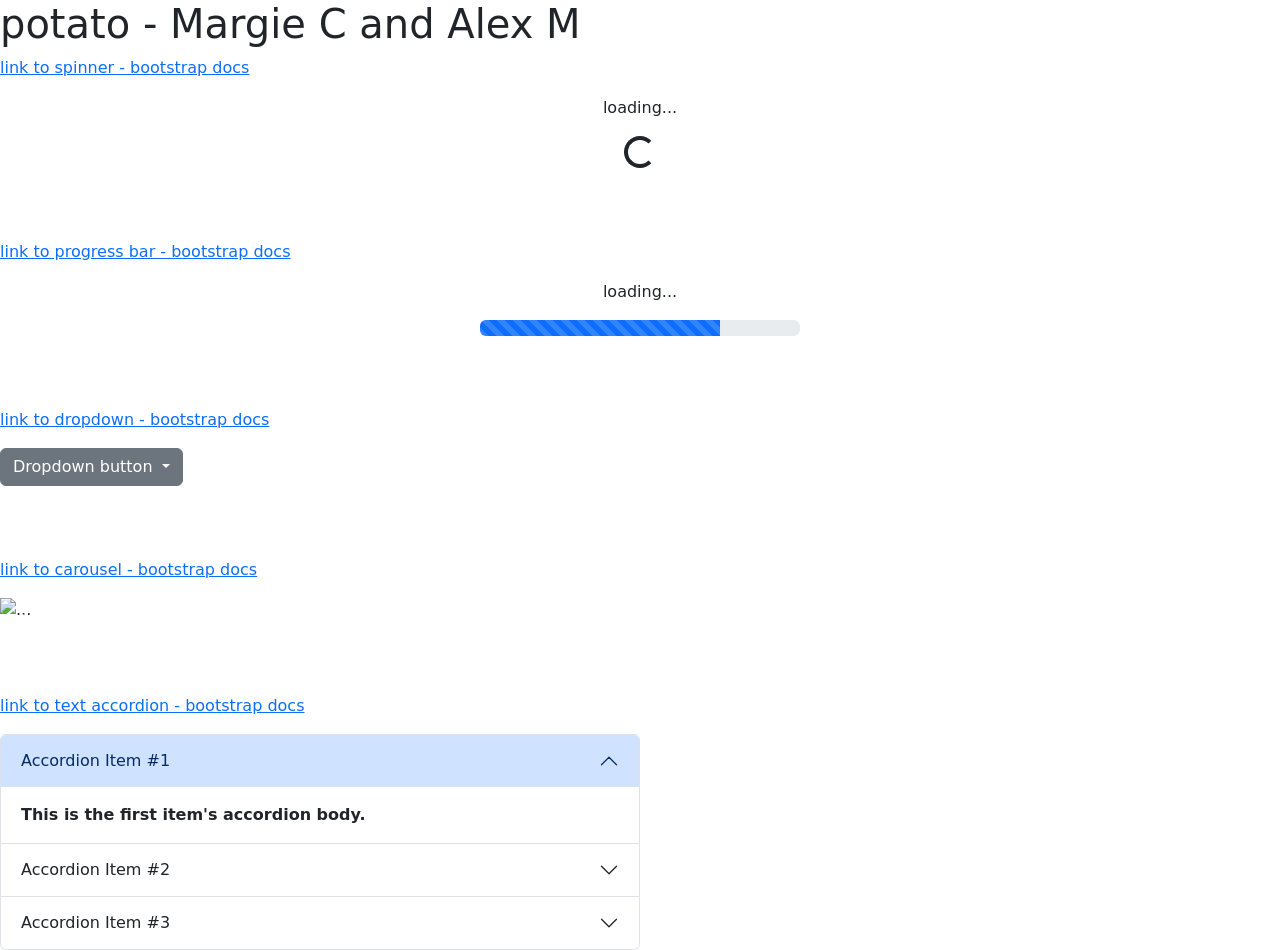
==== 20_bt_potato_caoM_murokhS/index.html @ a808ff15 "classwork" ====
<!doctype html>
<html lang="en">


  <head>

    <style>

      </style>

    <meta charset="utf-8">
    <meta name="viewport" content="width=device-width, initial-scale=1">
    <title>Bootstrap guide</title>

    <link href="https://cdn.jsdelivr.net/npm/bootstrap@5.3.3/dist/css/bootstrap.min.css" rel="stylesheet" integrity="sha384-QWTKZyjpPEjISv5WaRU9OFeRpok6YctnYmDr5pNlyT2bRjXh0JMhjY6hW+ALEwIH" crossorigin="anonymous">
</head>
<body>
    <!-- imports cdn for javascript -->
    <script src="https://cdn.jsdelivr.net/npm/bootstrap@5.3.3/dist/js/bootstrap.bundle.min.js" integrity="sha384-YvpcrYf0tY3lHB60NNkmXc5s9fDVZLESaAA55NDzOxhy9GkcIdslK1eN7N6jIeHz" crossorigin="anonymous"></script>
    <h1>potato - Margie C and Alex M</h1>

    <!-- spinner -->
    <p><a href="https://getbootstrap.com/docs/5.3/components/spinner/">link to spinner - bootstrap docs</a></p>
    <p style="text-align: center;">loading... </p>
    <div class="d-flex justify-content-center">
      <div class="spinner-border" role="status">
        <span class="visually-hidden">Loading...</span>
      </div>
    </div>

  </br></br></br>

    <!-- progress bar -->
    <p><a href="https://getbootstrap.com/docs/5.3/components/dropdown/">link to progress bar - bootstrap docs</a></p>
    <p style="text-align: center;">loading...</p>
    <div class="d-flex justify-content-center">
      <div class="progress w-25" role="progressbar" aria-label="Animated striped example" aria-valuenow="75" aria-valuemin="0" aria-valuemax="100">
        <div class="progress-bar progress-bar-striped progress-bar-animated" style="width: 75%"></div>
      </div>
    </div>

  </br></br></br>

    <!-- dropdown -->
    <p><a href="https://getbootstrap.com/docs/5.3/components/dropdown/">link to dropdown - bootstrap docs</a></p>
    <div class="dropdown">
      <button class="btn btn-secondary dropdown-toggle" type="button" data-bs-toggle="dropdown" aria-expanded="false">
        Dropdown button
      </button>
      <ul class="dropdown-menu">
        <li><a class="dropdown-item" href="#">Action</a></li>
        <li><a class="dropdown-item" href="#">Another action</a></li>
        <li><a class="dropdown-item" href="#">Something else here</a></li>
      </ul>
    </div>

  </br></br></br>

    <!-- image carousel -->
    <p><a href="https://getbootstrap.com/docs/5.3/components/carousel/">link to carousel - bootstrap docs</a></p>
    <div id="carouselExample" class="carousel slide w-25">
      <div class="carousel-inner">
        <div class="carousel-item active">
          <img src="https://encrypted-tbn2.gstatic.com/images?q=tbn:ANd9GcSC4DtHTGprsp7K8u0ZlfSDmIDplvQYH5vniT0I3rpcl6wqBh8b" class="d-block w-100" alt="...">
        </div>
        <div class="carousel-item">
          <img src="https://encrypted-tbn0.gstatic.com/images?q=tbn:ANd9GcQdedTei9aA0Hl3wwv7lcqZJ9opT6iqtQlGjkkdJvPPq4kwf02kx5Y0jO_9ptZSN_1f_xWuUBUtCYdGzRhxvNgbQvbQzYAHAyYejVN62g" class="d-block w-100" alt="...">
        </div>
        <div class="carousel-item">
          <img src="https://encrypted-tbn1.gstatic.com/images?q=tbn:ANd9GcQ1UhMag2REn_cxAiF2qRczfpWHKHsEV9VxQAzis2B9i559tWM_2nmN6yZy1zgsgaDbJZ0cTr2H-j9gKsCTVX0S_AuxUm5n_A64Mo7OsHU" class="d-block w-100" alt="...">
        </div>
      </div>
      <button class="carousel-control-prev" type="button" data-bs-target="#carouselExample" data-bs-slide="prev">
        <span class="carousel-control-prev-icon" aria-hidden="true"></span>
        <span class="visually-hidden">Previous</span>
      </button>
      <button class="carousel-control-next" type="button" data-bs-target="#carouselExample" data-bs-slide="next">
        <span class="carousel-control-next-icon" aria-hidden="true"></span>
        <span class="visually-hidden">Next</span>
      </button>
    </div>


</br></br></br>

    <!-- text accordion -->
    <p><a href="https://getbootstrap.com/docs/5.3/components/accordion/">link to text accordion - bootstrap docs</a></p>
    <div class="accordion w-50" id="accordionExample">
      <div class="accordion-item">
        <h2 class="accordion-header">
          <button class="accordion-button" type="button" data-bs-toggle="collapse" data-bs-target="#collapseOne" aria-expanded="true" aria-controls="collapseOne">
            Accordion Item #1
          </button>
        </h2>
        <div id="collapseOne" class="accordion-collapse collapse show" data-bs-parent="#accordionExample">
          <div class="accordion-body">
            <strong>This is the first item's accordion body.</strong>
          </div>
        </div>
      </div>
      <div class="accordion-item">
        <h2 class="accordion-header">
          <button class="accordion-button collapsed" type="button" data-bs-toggle="collapse" data-bs-target="#collapseTwo" aria-expanded="false" aria-controls="collapseTwo">
            Accordion Item #2
          </button>
        </h2>
        <div id="collapseTwo" class="accordion-collapse collapse" data-bs-parent="#accordionExample">
          <div class="accordion-body">
            <strong>This is the second item's accordion body.</strong>
          </div>
        </div>
      </div>
      <div class="accordion-item">
        <h2 class="accordion-header">
          <button class="accordion-button collapsed" type="button" data-bs-toggle="collapse" data-bs-target="#collapseThree" aria-expanded="false" aria-controls="collapseThree">
            Accordion Item #3
          </button>
        </h2>
        <div id="collapseThree" class="accordion-collapse collapse" data-bs-parent="#accordionExample">
          <div class="accordion-body">
            <strong>This is the third item's accordion body.</strong>
          </div>
        </div>
      </div>
    </div>


</body>
</html>
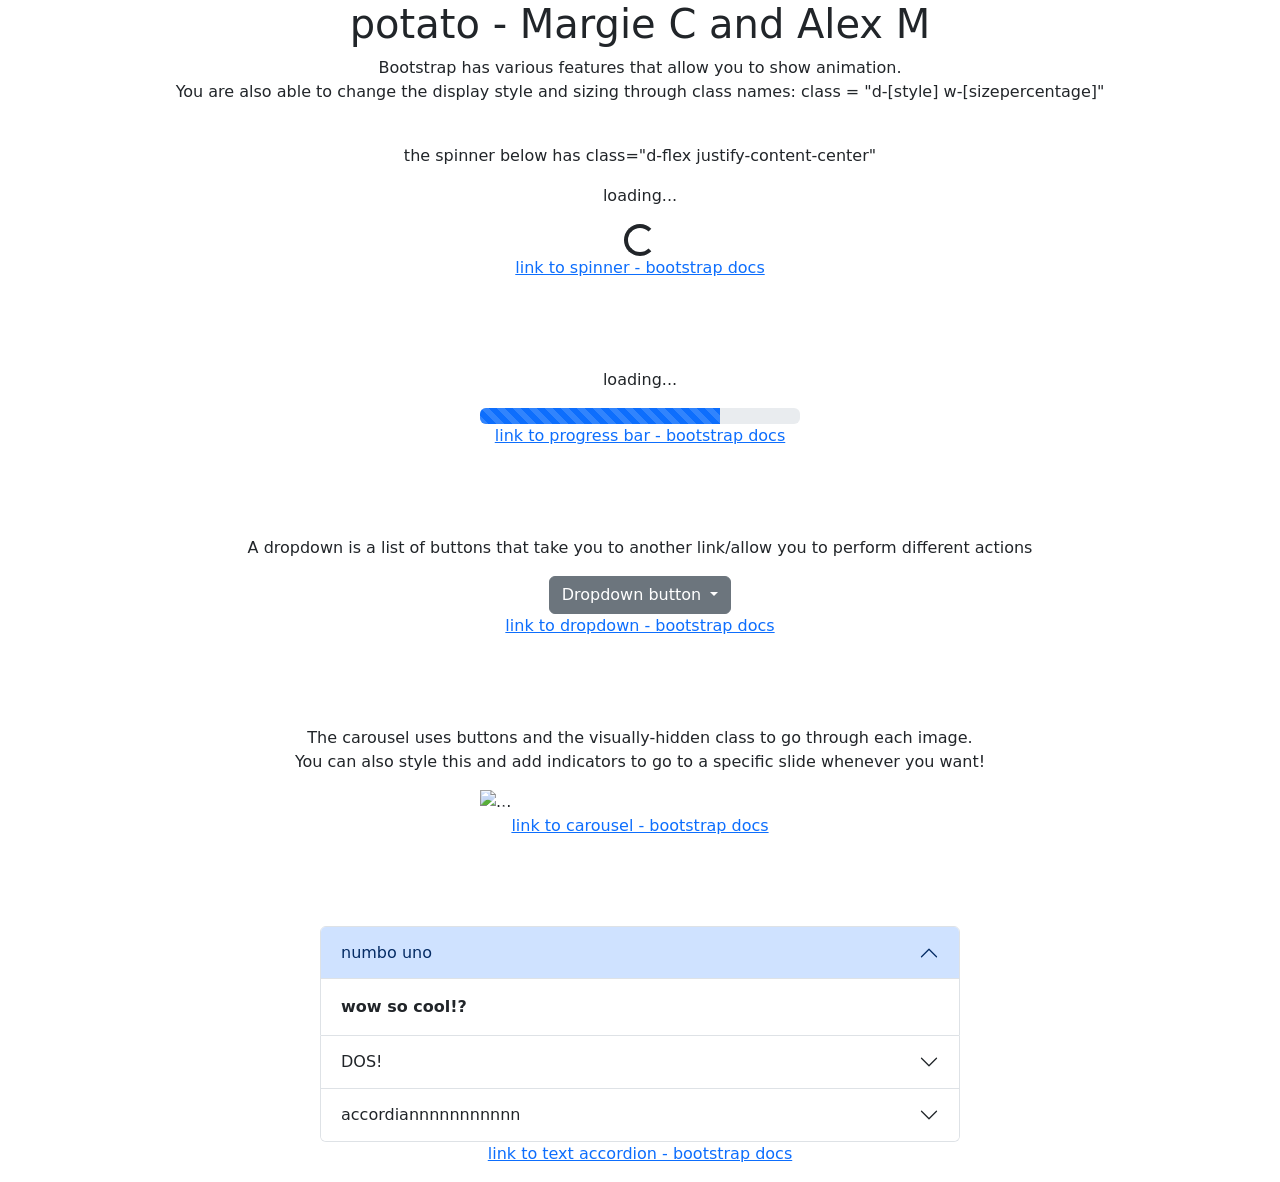
==== commit ced95ae2: "added comments" ====
--- a/20_bt_potato_caoM_murokhS/index.html
+++ b/20_bt_potato_caoM_murokhS/index.html
@@ -1,8 +1,12 @@
-<!doctype html>
-<html lang="en">
+<!DOCTYPE html>
 
+<!--
+  potato: Margie C, Sasha M
+  SoftDev pd5
+  Nov 15 2024
+ --> 
 
-  <head>
+<head>
 
     <style>
 
@@ -17,113 +21,123 @@
 <body>
     <!-- imports cdn for javascript -->
     <script src="https://cdn.jsdelivr.net/npm/bootstrap@5.3.3/dist/js/bootstrap.bundle.min.js" integrity="sha384-YvpcrYf0tY3lHB60NNkmXc5s9fDVZLESaAA55NDzOxhy9GkcIdslK1eN7N6jIeHz" crossorigin="anonymous"></script>
-    <h1>potato - Margie C and Alex M</h1>
-
+    <h1 style="text-align: center;">potato - Margie C and Alex M</h1>
+    <p style="text-align: center;">Bootstrap has various features that allow you to show animation. <br>
+    You are also able to change the display style and sizing through class names:
+     class = "d-[style] w-[sizepercentage]" <br> <br>
+    </p>
+    <p style="text-align: center;">the spinner below has class="d-flex justify-content-center"<p>
     <!-- spinner -->
-    <p><a href="https://getbootstrap.com/docs/5.3/components/spinner/">link to spinner - bootstrap docs</a></p>
     <p style="text-align: center;">loading... </p>
     <div class="d-flex justify-content-center">
       <div class="spinner-border" role="status">
         <span class="visually-hidden">Loading...</span>
       </div>
     </div>
+    <p style="text-align: center;"><a href="https://getbootstrap.com/docs/5.3/components/spinner/">link to spinner - bootstrap docs</a></p>
 
   </br></br></br>
 
     <!-- progress bar -->
-    <p><a href="https://getbootstrap.com/docs/5.3/components/dropdown/">link to progress bar - bootstrap docs</a></p>
     <p style="text-align: center;">loading...</p>
     <div class="d-flex justify-content-center">
       <div class="progress w-25" role="progressbar" aria-label="Animated striped example" aria-valuenow="75" aria-valuemin="0" aria-valuemax="100">
         <div class="progress-bar progress-bar-striped progress-bar-animated" style="width: 75%"></div>
       </div>
     </div>
+    <p style="text-align: center;"><a href="https://getbootstrap.com/docs/5.3/components/dropdown/">link to progress bar - bootstrap docs</a></p>
 
   </br></br></br>
 
     <!-- dropdown -->
-    <p><a href="https://getbootstrap.com/docs/5.3/components/dropdown/">link to dropdown - bootstrap docs</a></p>
+    <p style="text-align: center;"></pstyle>A dropdown is a list of buttons that take you to another link/allow you to perform different actions</p>
     <div class="dropdown">
-      <button class="btn btn-secondary dropdown-toggle" type="button" data-bs-toggle="dropdown" aria-expanded="false">
-        Dropdown button
-      </button>
-      <ul class="dropdown-menu">
-        <li><a class="dropdown-item" href="#">Action</a></li>
-        <li><a class="dropdown-item" href="#">Another action</a></li>
-        <li><a class="dropdown-item" href="#">Something else here</a></li>
-      </ul>
+      <div class="d-flex justify-content-center">
+        <button class="btn btn-secondary dropdown-toggle" type="button" data-bs-toggle="dropdown" aria-expanded="false">
+          Dropdown button
+        </button>
+        <ul class="dropdown-menu">
+          <li><a class="dropdown-item" href="#">Action</a></li>
+          <li><a class="dropdown-item" href="#">Another action</a></li>
+          <li><a class="dropdown-item" href="#">Something else here</a></li>
+        </ul>
+      </div>
     </div>
+    <p style="text-align: center;"><a href="https://getbootstrap.com/docs/5.3/components/dropdown/">link to dropdown - bootstrap docs</a></p>
 
   </br></br></br>
 
     <!-- image carousel -->
-    <p><a href="https://getbootstrap.com/docs/5.3/components/carousel/">link to carousel - bootstrap docs</a></p>
-    <div id="carouselExample" class="carousel slide w-25">
-      <div class="carousel-inner">
-        <div class="carousel-item active">
-          <img src="https://encrypted-tbn2.gstatic.com/images?q=tbn:ANd9GcSC4DtHTGprsp7K8u0ZlfSDmIDplvQYH5vniT0I3rpcl6wqBh8b" class="d-block w-100" alt="...">
+    <p style="text-align: center;"></pstyle>The carousel uses buttons and the visually-hidden class to go through each image. <br>You can also style this and add indicators to go to a specific slide whenever you want!</p>
+    <div class="d-flex justify-content-center">
+      <div id="carouselExample" class="carousel slide w-25">
+        <div class="carousel-inner">
+          <div class="carousel-item active">
+            <img src="https://encrypted-tbn2.gstatic.com/images?q=tbn:ANd9GcSC4DtHTGprsp7K8u0ZlfSDmIDplvQYH5vniT0I3rpcl6wqBh8b" class="d-block w-100" alt="...">
+          </div>
+          <div class="carousel-item">
+            <img src="https://encrypted-tbn0.gstatic.com/images?q=tbn:ANd9GcQdedTei9aA0Hl3wwv7lcqZJ9opT6iqtQlGjkkdJvPPq4kwf02kx5Y0jO_9ptZSN_1f_xWuUBUtCYdGzRhxvNgbQvbQzYAHAyYejVN62g" class="d-block w-100" alt="...">
+          </div>
+          <div class="carousel-item">
+            <img src="https://encrypted-tbn1.gstatic.com/images?q=tbn:ANd9GcQ1UhMag2REn_cxAiF2qRczfpWHKHsEV9VxQAzis2B9i559tWM_2nmN6yZy1zgsgaDbJZ0cTr2H-j9gKsCTVX0S_AuxUm5n_A64Mo7OsHU" class="d-block w-100" alt="...">
+          </div>
         </div>
-        <div class="carousel-item">
-          <img src="https://encrypted-tbn0.gstatic.com/images?q=tbn:ANd9GcQdedTei9aA0Hl3wwv7lcqZJ9opT6iqtQlGjkkdJvPPq4kwf02kx5Y0jO_9ptZSN_1f_xWuUBUtCYdGzRhxvNgbQvbQzYAHAyYejVN62g" class="d-block w-100" alt="...">
-        </div>
-        <div class="carousel-item">
-          <img src="https://encrypted-tbn1.gstatic.com/images?q=tbn:ANd9GcQ1UhMag2REn_cxAiF2qRczfpWHKHsEV9VxQAzis2B9i559tWM_2nmN6yZy1zgsgaDbJZ0cTr2H-j9gKsCTVX0S_AuxUm5n_A64Mo7OsHU" class="d-block w-100" alt="...">
-        </div>
+        <button class="carousel-control-prev" type="button" data-bs-target="#carouselExample" data-bs-slide="prev">
+          <span class="carousel-control-prev-icon" aria-hidden="true"></span>
+          <span class="visually-hidden">Previous</span>
+        </button>
+        <button class="carousel-control-next" type="button" data-bs-target="#carouselExample" data-bs-slide="next">
+          <span class="carousel-control-next-icon" aria-hidden="true"></span>
+          <span class="visually-hidden">Next</span>
+        </button>
       </div>
-      <button class="carousel-control-prev" type="button" data-bs-target="#carouselExample" data-bs-slide="prev">
-        <span class="carousel-control-prev-icon" aria-hidden="true"></span>
-        <span class="visually-hidden">Previous</span>
-      </button>
-      <button class="carousel-control-next" type="button" data-bs-target="#carouselExample" data-bs-slide="next">
-        <span class="carousel-control-next-icon" aria-hidden="true"></span>
-        <span class="visually-hidden">Next</span>
-      </button>
     </div>
+    <p style="text-align: center;"><a href="https://getbootstrap.com/docs/5.3/components/carousel/">link to carousel - bootstrap docs</a></p>
 
 
 </br></br></br>
 
     <!-- text accordion -->
-    <p><a href="https://getbootstrap.com/docs/5.3/components/accordion/">link to text accordion - bootstrap docs</a></p>
-    <div class="accordion w-50" id="accordionExample">
-      <div class="accordion-item">
-        <h2 class="accordion-header">
-          <button class="accordion-button" type="button" data-bs-toggle="collapse" data-bs-target="#collapseOne" aria-expanded="true" aria-controls="collapseOne">
-            Accordion Item #1
-          </button>
-        </h2>
-        <div id="collapseOne" class="accordion-collapse collapse show" data-bs-parent="#accordionExample">
-          <div class="accordion-body">
-            <strong>This is the first item's accordion body.</strong>
+    <div class="d-flex justify-content-center">
+      <div class="accordion w-50" id="accordionExample">
+        <div class="accordion-item">
+          <h2 class="accordion-header">
+            <button class="accordion-button" type="button" data-bs-toggle="collapse" data-bs-target="#collapseOne" aria-expanded="true" aria-controls="collapseOne">
+              numbo uno
+            </button>
+          </h2>
+          <div id="collapseOne" class="accordion-collapse collapse show" data-bs-parent="#accordionExample">
+            <div class="accordion-body">
+              <strong>wow so cool!?</strong>
+            </div>
           </div>
         </div>
-      </div>
-      <div class="accordion-item">
-        <h2 class="accordion-header">
-          <button class="accordion-button collapsed" type="button" data-bs-toggle="collapse" data-bs-target="#collapseTwo" aria-expanded="false" aria-controls="collapseTwo">
-            Accordion Item #2
-          </button>
-        </h2>
-        <div id="collapseTwo" class="accordion-collapse collapse" data-bs-parent="#accordionExample">
-          <div class="accordion-body">
-            <strong>This is the second item's accordion body.</strong>
+        <div class="accordion-item">
+          <h2 class="accordion-header">
+            <button class="accordion-button collapsed" type="button" data-bs-toggle="collapse" data-bs-target="#collapseTwo" aria-expanded="false" aria-controls="collapseTwo">
+              DOS!
+            </button>
+          </h2>
+          <div id="collapseTwo" class="accordion-collapse collapse" data-bs-parent="#accordionExample">
+            <div class="accordion-body">
+              <strong>is uno's cousin</strong>
+            </div>
           </div>
         </div>
-      </div>
-      <div class="accordion-item">
-        <h2 class="accordion-header">
-          <button class="accordion-button collapsed" type="button" data-bs-toggle="collapse" data-bs-target="#collapseThree" aria-expanded="false" aria-controls="collapseThree">
-            Accordion Item #3
-          </button>
-        </h2>
-        <div id="collapseThree" class="accordion-collapse collapse" data-bs-parent="#accordionExample">
-          <div class="accordion-body">
-            <strong>This is the third item's accordion body.</strong>
+        <div class="accordion-item">
+          <h2 class="accordion-header">
+            <button class="accordion-button collapsed" type="button" data-bs-toggle="collapse" data-bs-target="#collapseThree" aria-expanded="false" aria-controls="collapseThree">
+              accordiannnnnnnnnnn
+            </button>
+          </h2>
+          <div id="collapseThree" class="accordion-collapse collapse" data-bs-parent="#accordionExample">
+            <div class="accordion-body">
+              <strong>uses buttons and collaspe</strong>
+            </div>
           </div>
         </div>
       </div>
     </div>
-
-
+    <p style="text-align: center;"><a href="https://getbootstrap.com/docs/5.3/components/accordion/">link to text accordion - bootstrap docs</a></p>
 </body>
-</html>
+</html>
